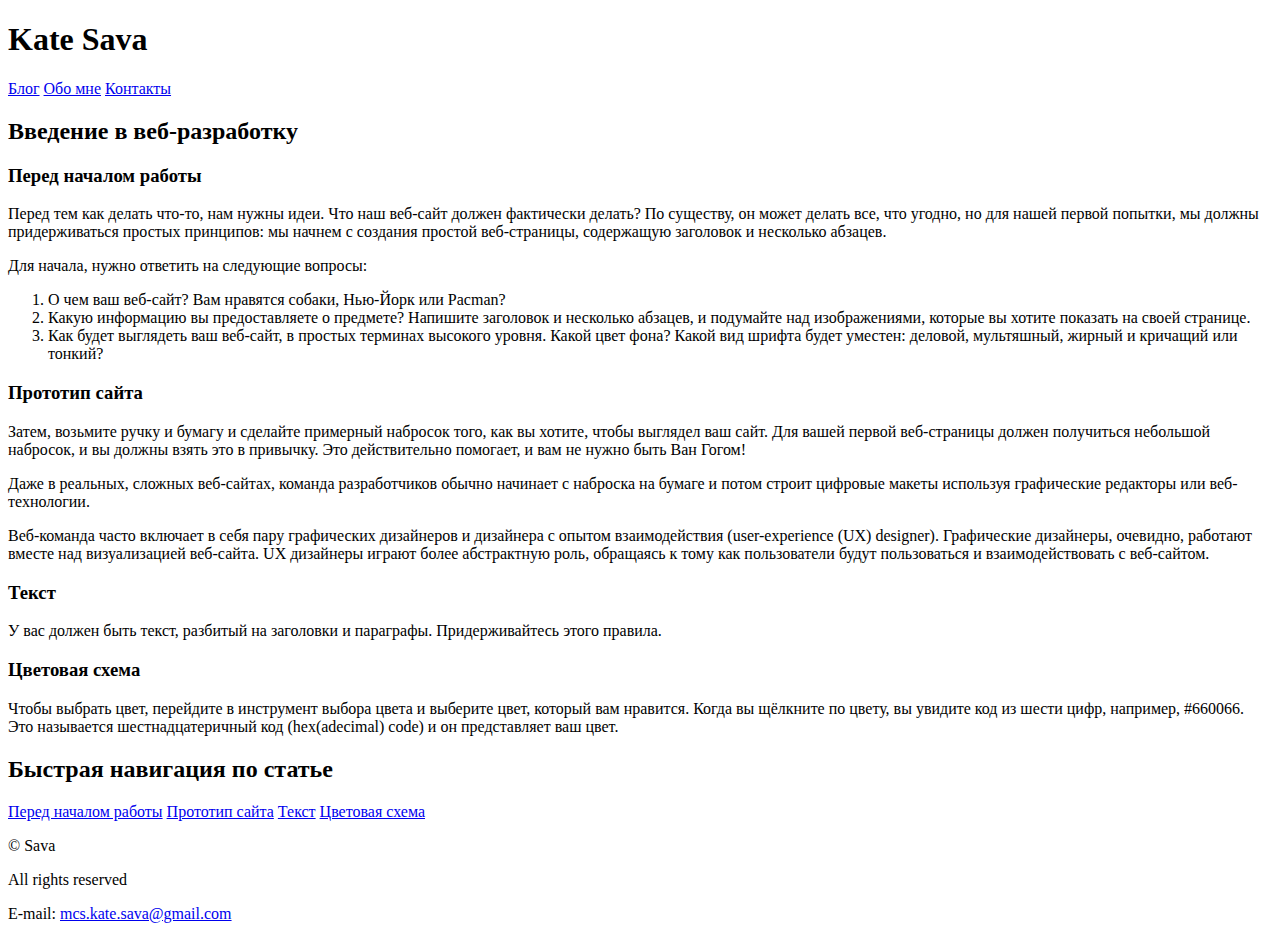
==== article-1.html @ f0a3459d "ADD article 1 - 3 pages" ====
<!doctype html>
<html lang="ru">
  <head>
    <meta charset="utf-8">
    <!-- главный заголовок сайта -->
    <title>Kate Sava</title>
    <link rel="stylesheet" href="style.css">
  </head>
  <body>
    <!-- header документа -->
    <header class="header">
      <h1 class="header__heading">Kate Sava</h1>
      <nav class="header__nav">
        <a href="index.html" class="header__nav-link">Блог</a>
        <a href="about.html" class="header__nav-link">Обо мне</a>
        <a href="contacts.html" class="header__nav-link">Контакты</a>
      </nav>
    </header>

    <!-- основной контент -->
    <main class="main">
      <section class="post">
        <h2 class="post__primary-heading">Введение в веб-разработку</h2>

        <h3 class="post__heading" id="heading-1">Перед началом работы</h3>
        <p> Перед тем как делать что-то, нам нужны идеи. Что наш веб-сайт должен фактически делать? По существу, он может делать все, что угодно, но для нашей первой попытки, мы должны придерживаться простых принципов: мы начнем с создания простой веб-страницы, содержащую заголовок и несколько абзацев.</p>
        <p>Для начала, нужно ответить на следующие вопросы:</p>
        <ol>
          <li>О чем ваш веб-сайт? Вам нравятся собаки, Нью-Йорк или Pacman?</li>
          <li>Какую информацию вы предоставляете о предмете? Напишите заголовок и несколько абзацев, и подумайте над изображениями, которые вы хотите показать на своей странице.</li>
          <li>Как будет выглядеть ваш веб-сайт, в простых терминах высокого уровня. Какой цвет фона? Какой вид шрифта будет уместен: деловой, мультяшный, жирный и кричащий или тонкий?</li>
        </ol>

        <h3 class="post__heading" id="heading-2">Прототип сайта</h3>
        <p>Затем, возьмите ручку и бумагу и сделайте примерный набросок того, как вы хотите, чтобы выглядел ваш сайт. Для вашей первой веб-страницы должен получиться небольшой набросок, и вы должны взять это в привычку. Это действительно помогает, и вам не нужно быть Ван Гогом!</p>
        <p>Даже в реальных, сложных веб-сайтах, команда разработчиков обычно начинает с наброска на бумаге и потом строит цифровые макеты используя графические редакторы или веб-технологии.</p>
        <p>Веб-команда часто включает в себя пару графических дизайнеров и дизайнера с опытом взаимодействия (user-experience (UX) designer). Графические дизайнеры, очевидно, работают вместе над визуализацией веб-сайта. UX дизайнеры играют более абстрактную роль, обращаясь к тому как пользователи будут пользоваться и взаимодействовать с веб-сайтом.<p>

        <h3 class="post__heading" id="heading-3">Текст</h3>
        <p>У вас должен быть текст, разбитый на заголовки и параграфы. Придерживайтесь этого правила.</p>

        <h3 class="post__heading" id="heading-4">Цветовая схема</h3>
        <p>Чтобы выбрать цвет, перейдите в инструмент выбора цвета и выберите цвет, который вам нравится. Когда вы щёлкните по цвету, вы увидите код из шести цифр, например, #660066. Это называется шестнадцатеричный код (hex(adecimal) code) и он представляет ваш цвет.</p>
      </section>

      <!-- боковая навигация -->
      <aside class="aside">
        <h2 class="aside__heading">Быстрая навигация по статье</h2>
        <nav class="aside__nav">
          <a href="#heading-1" class="aside__nav-link">Перед началом работы</a>
          <a href="#heading-2" class="aside__nav-link">Прототип сайта</a>
          <a href="#heading-3" class="aside__nav-link">Текст</a>
          <a href="#heading-4" class="aside__nav-link">Цветовая схема</a>
        </nav>
      </aside>
    </main>

    <!-- подвал -->
    <footer class="footer">
      <p class="footer__copyright">© Sava</p>
      <p class="footer__copyright">All rights reserved</p>
      <p class="footer__email">E-mail: <a href="mailto:mcs.kate.sava@gmail.com" class="footer__email-link">mcs.kate.sava@gmail.com</a></p>
    </footer>
  </body>
</html>
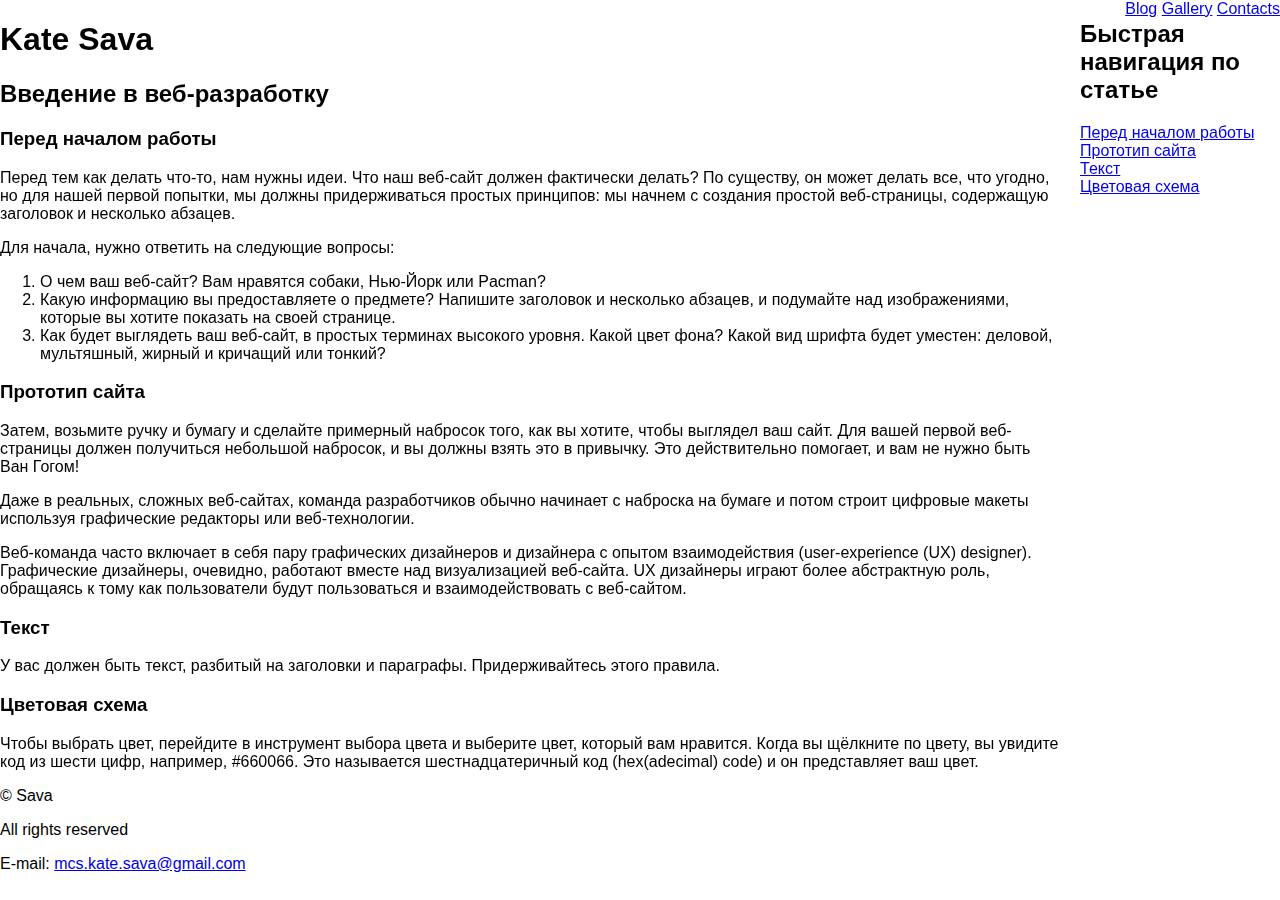
==== commit 5122dbba: "Homework: advanced lvl#3" ====
--- a/article-1.html
+++ b/article-1.html
@@ -4,6 +4,7 @@
     <meta charset="utf-8">
     <!-- главный заголовок сайта -->
     <title>Kate Sava</title>
+    <link href="https://fonts.googleapis.com/css?family=Kaushan+Script|PT+Sans:400,700&amp;subset=cyrillic" rel="stylesheet">
     <link rel="stylesheet" href="style.css">
   </head>
   <body>
@@ -11,9 +12,9 @@
     <header class="header">
       <h1 class="header__heading">Kate Sava</h1>
       <nav class="header__nav">
-        <a href="index.html" class="header__nav-link">Блог</a>
-        <a href="about.html" class="header__nav-link">Обо мне</a>
-        <a href="contacts.html" class="header__nav-link">Контакты</a>
+        <a href="index.html" class="header__nav-link">Blog</a>
+        <a href="gallery.html" class="header__nav-link">Gallery</a>
+        <a href="contacts.html" class="header__nav-link">Contacts</a>
       </nav>
     </header>
 
@@ -47,19 +48,31 @@
       <aside class="aside">
         <h2 class="aside__heading">Быстрая навигация по статье</h2>
         <nav class="aside__nav">
-          <a href="#heading-1" class="aside__nav-link">Перед началом работы</a>
-          <a href="#heading-2" class="aside__nav-link">Прототип сайта</a>
-          <a href="#heading-3" class="aside__nav-link">Текст</a>
-          <a href="#heading-4" class="aside__nav-link">Цветовая схема</a>
+          <div class="aside__nav-item">
+            <a href="#heading-1" class="aside__nav-link">Перед началом работы</a>
+          </div>
+          <div class="aside__nav-item">
+            <a href="#heading-2" class="aside__nav-link">Прототип сайта</a>
+          </div>
+          <div class="aside__nav-item">
+            <a href="#heading-3" class="aside__nav-link">Текст</a>
+          </div>
+          <div class="aside__nav-item">
+            <a href="#heading-4" class="aside__nav-link">Цветовая схема</a>
+          </div>
         </nav>
       </aside>
     </main>
 
     <!-- подвал -->
     <footer class="footer">
-      <p class="footer__copyright">© Sava</p>
-      <p class="footer__copyright">All rights reserved</p>
-      <p class="footer__email">E-mail: <a href="mailto:mcs.kate.sava@gmail.com" class="footer__email-link">mcs.kate.sava@gmail.com</a></p>
+      <section class="footer__section">
+        <p class="footer__copyright">© Sava</p>
+        <p class="footer__copyright">All rights reserved</p>
+      </section>
+      <section class="footer__section">
+        <p class="footer__email">E-mail: <a href="mailto:mcs.kate.sava@gmail.com" class="footer__email-link">mcs.kate.sava@gmail.com</a></p>
+      </section>
     </footer>
   </body>
 </html>
--- a/style.css
+++ b/style.css
@@ -0,0 +1,99 @@
+/* –––––––– COMMON STYLES –––––––––  */
+* {
+  box-sizing: border-box;
+}
+
+body {
+  font-family: Arial, Helvetica, sans-serif;
+  padding: 0;
+  margin: 0;
+}
+/* –––––––––––– HEADER ––––––––––––  */
+.header {
+  height: 60px;
+  width: 100%;
+  position: fixed;
+  top: 0;
+  left: 0;
+}
+.header__heading {
+
+}
+.header__nav {
+  position: absolute;
+  top: 0;
+  right: 0;
+  bottom: 0;
+}
+.header__nav-link {
+
+}
+
+/* ––––––––– MAIN CONTENT –––––––––  */
+.main {
+  padding-top: 60px;
+  padding-right: 220px;
+  position: relative;
+}
+
+/* ––––––––––– ONE POST –––––––––––  */
+.blog {
+
+}
+.blog__post {
+
+}
+.blog__post-heading {
+
+}
+.blog__post-content {
+
+}
+.blog__post-more {
+
+}
+.blog__post-more-link {
+
+}
+
+/* ––––––––––– ONE POST –––––––––––  */
+.post {
+
+}
+.post__primary-heading {
+
+}
+.post__heading {
+
+}
+
+/* –––––––––––– ASIDE –––––––––––––  */
+.aside {
+  width: 200px;
+  position: absolute;
+  top: 0;
+  right: 0;
+}
+.aside__heading {
+
+}
+.aside__nav {
+
+}
+.aside__nav-link {
+
+}
+
+/* –––––––––––– FOOTER ––––––––––––  */
+.footer {
+
+}
+.footer__copyright {
+
+}
+.footer__email {
+
+}
+.footer__email-link {
+
+}
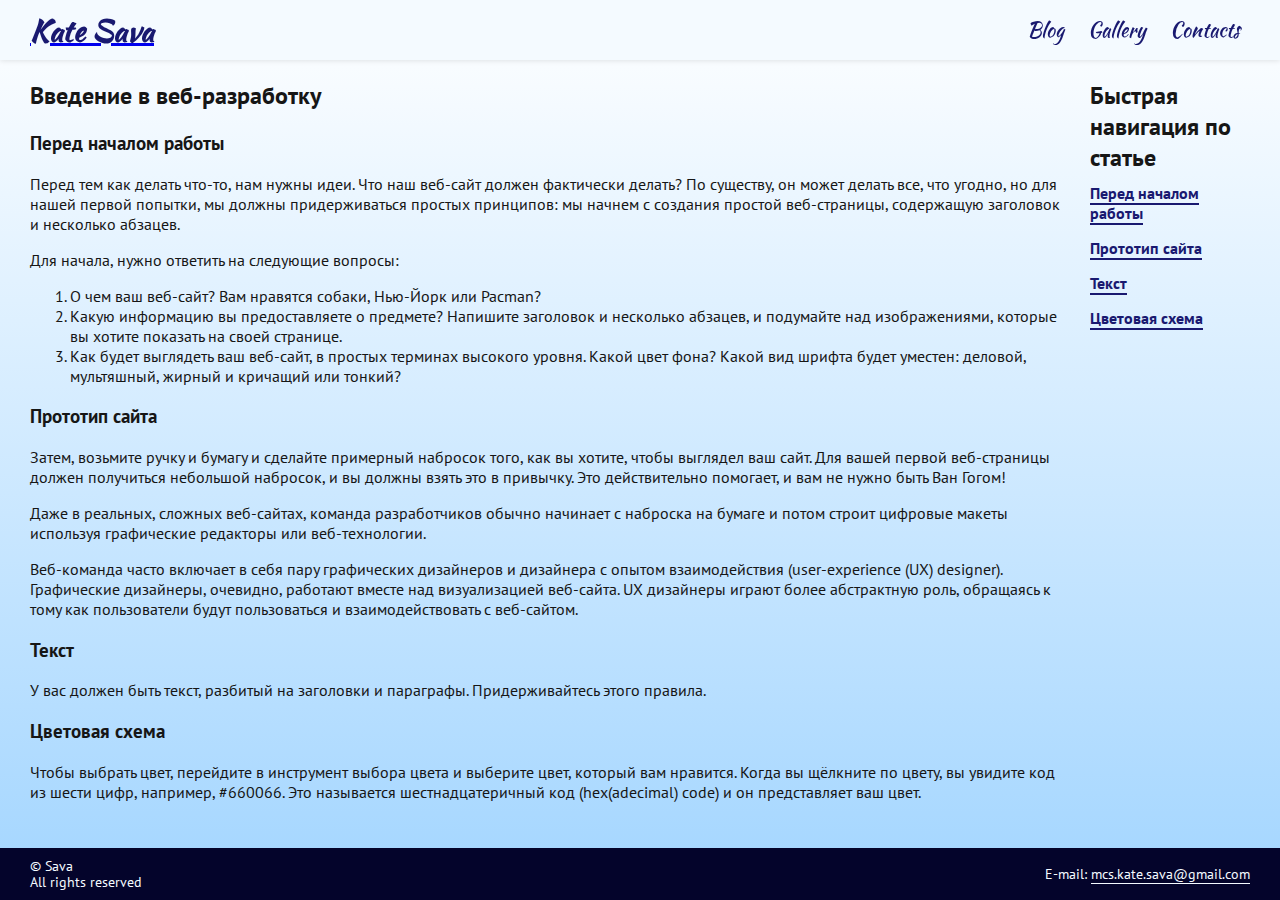
==== commit 4e97fb91: "Revert "Revert "UPD 'header' – ADD link for 'heading'""" ====
--- a/article-1.html
+++ b/article-1.html
@@ -2,47 +2,54 @@
 <html lang="ru">
   <head>
     <meta charset="utf-8">
+    <meta name="viewport" content="width=device-width, initial-scale=1">
     <!-- главный заголовок сайта -->
     <title>Kate Sava</title>
     <link href="https://fonts.googleapis.com/css?family=Kaushan+Script|PT+Sans:400,700&amp;subset=cyrillic" rel="stylesheet">
     <link rel="stylesheet" href="style.css">
   </head>
   <body>
-    <!-- header документа -->
-    <header class="header">
-      <h1 class="header__heading">Kate Sava</h1>
-      <nav class="header__nav">
-        <a href="index.html" class="header__nav-link">Blog</a>
-        <a href="gallery.html" class="header__nav-link">Gallery</a>
-        <a href="contacts.html" class="header__nav-link">Contacts</a>
-      </nav>
-    </header>
 
-    <!-- основной контент -->
-    <main class="main">
-      <section class="post">
-        <h2 class="post__primary-heading">Введение в веб-разработку</h2>
+    <div class="grid-container">
+      <!-- header документа -->
+      <header class="header">
+        <a href="/">
+          <h1 class="header__heading">Kate Sava</h1>
+        </a>  
+        <nav class="header__nav">
+          <a href="index.html" class="header__nav-link">Blog</a>
+          <a href="gallery.html" class="header__nav-link">Gallery</a>
+          <a href="contacts.html" class="header__nav-link">Contacts</a>
+        </nav>
+      </header>
 
-        <h3 class="post__heading" id="heading-1">Перед началом работы</h3>
-        <p> Перед тем как делать что-то, нам нужны идеи. Что наш веб-сайт должен фактически делать? По существу, он может делать все, что угодно, но для нашей первой попытки, мы должны придерживаться простых принципов: мы начнем с создания простой веб-страницы, содержащую заголовок и несколько абзацев.</p>
-        <p>Для начала, нужно ответить на следующие вопросы:</p>
-        <ol>
-          <li>О чем ваш веб-сайт? Вам нравятся собаки, Нью-Йорк или Pacman?</li>
-          <li>Какую информацию вы предоставляете о предмете? Напишите заголовок и несколько абзацев, и подумайте над изображениями, которые вы хотите показать на своей странице.</li>
-          <li>Как будет выглядеть ваш веб-сайт, в простых терминах высокого уровня. Какой цвет фона? Какой вид шрифта будет уместен: деловой, мультяшный, жирный и кричащий или тонкий?</li>
-        </ol>
+      <!-- основной контент -->
+      <main class="main">
+        <section class="post">
+          <h2 class="post__primary-heading">Введение в веб-разработку</h2>
 
-        <h3 class="post__heading" id="heading-2">Прототип сайта</h3>
-        <p>Затем, возьмите ручку и бумагу и сделайте примерный набросок того, как вы хотите, чтобы выглядел ваш сайт. Для вашей первой веб-страницы должен получиться небольшой набросок, и вы должны взять это в привычку. Это действительно помогает, и вам не нужно быть Ван Гогом!</p>
-        <p>Даже в реальных, сложных веб-сайтах, команда разработчиков обычно начинает с наброска на бумаге и потом строит цифровые макеты используя графические редакторы или веб-технологии.</p>
-        <p>Веб-команда часто включает в себя пару графических дизайнеров и дизайнера с опытом взаимодействия (user-experience (UX) designer). Графические дизайнеры, очевидно, работают вместе над визуализацией веб-сайта. UX дизайнеры играют более абстрактную роль, обращаясь к тому как пользователи будут пользоваться и взаимодействовать с веб-сайтом.<p>
+          <h3 class="post__heading" id="heading-1">Перед началом работы</h3>
+          <p> Перед тем как делать что-то, нам нужны идеи. Что наш веб-сайт должен фактически делать? По существу, он может делать все, что угодно, но для нашей первой попытки, мы должны придерживаться простых принципов: мы начнем с создания простой веб-страницы, содержащую заголовок и несколько абзацев.</p>
+          <p>Для начала, нужно ответить на следующие вопросы:</p>
+          <ol>
+            <li>О чем ваш веб-сайт? Вам нравятся собаки, Нью-Йорк или Pacman?</li>
+            <li>Какую информацию вы предоставляете о предмете? Напишите заголовок и несколько абзацев, и подумайте над изображениями, которые вы хотите показать на своей странице.</li>
+            <li>Как будет выглядеть ваш веб-сайт, в простых терминах высокого уровня. Какой цвет фона? Какой вид шрифта будет уместен: деловой, мультяшный, жирный и кричащий или тонкий?</li>
+          </ol>
 
-        <h3 class="post__heading" id="heading-3">Текст</h3>
-        <p>У вас должен быть текст, разбитый на заголовки и параграфы. Придерживайтесь этого правила.</p>
+          <h3 class="post__heading" id="heading-2">Прототип сайта</h3>
+          <p>Затем, возьмите ручку и бумагу и сделайте примерный набросок того, как вы хотите, чтобы выглядел ваш сайт. Для вашей первой веб-страницы должен получиться небольшой набросок, и вы должны взять это в привычку. Это действительно помогает, и вам не нужно быть Ван Гогом!</p>
+          <p>Даже в реальных, сложных веб-сайтах, команда разработчиков обычно начинает с наброска на бумаге и потом строит цифровые макеты используя графические редакторы или веб-технологии.</p>
+          <p>Веб-команда часто включает в себя пару графических дизайнеров и дизайнера с опытом взаимодействия (user-experience (UX) designer). Графические дизайнеры, очевидно, работают вместе над визуализацией веб-сайта. UX дизайнеры играют более абстрактную роль, обращаясь к тому как пользователи будут пользоваться и взаимодействовать с веб-сайтом.<p>
 
-        <h3 class="post__heading" id="heading-4">Цветовая схема</h3>
-        <p>Чтобы выбрать цвет, перейдите в инструмент выбора цвета и выберите цвет, который вам нравится. Когда вы щёлкните по цвету, вы увидите код из шести цифр, например, #660066. Это называется шестнадцатеричный код (hex(adecimal) code) и он представляет ваш цвет.</p>
-      </section>
+          <h3 class="post__heading" id="heading-3">Текст</h3>
+          <p>У вас должен быть текст, разбитый на заголовки и параграфы. Придерживайтесь этого правила.</p>
+
+          <h3 class="post__heading" id="heading-4">Цветовая схема</h3>
+          <p>Чтобы выбрать цвет, перейдите в инструмент выбора цвета и выберите цвет, который вам нравится. Когда вы щёлкните по цвету, вы увидите код из шести цифр, например, #660066. Это называется шестнадцатеричный код (hex(adecimal) code) и он представляет ваш цвет.</p>
+        </section>
+
+      </main>
 
       <!-- боковая навигация -->
       <aside class="aside">
@@ -62,17 +69,19 @@
           </div>
         </nav>
       </aside>
-    </main>
 
-    <!-- подвал -->
-    <footer class="footer">
-      <section class="footer__section">
-        <p class="footer__copyright">© Sava</p>
-        <p class="footer__copyright">All rights reserved</p>
-      </section>
-      <section class="footer__section">
-        <p class="footer__email">E-mail: <a href="mailto:mcs.kate.sava@gmail.com" class="footer__email-link">mcs.kate.sava@gmail.com</a></p>
-      </section>
-    </footer>
+      <!-- подвал -->
+      <footer class="footer">
+        <section class="footer__section">
+          <p class="footer__copyright">© Sava</p>
+          <p class="footer__copyright">All rights reserved</p>
+        </section>
+        <section class="footer__section">
+          <p class="footer__email">E-mail: <a href="mailto:mcs.kate.sava@gmail.com" class="footer__email-link">mcs.kate.sava@gmail.com</a></p>
+        </section>
+      </footer>
+
+    </div>
+
   </body>
 </html>
--- a/style.css
+++ b/style.css
@@ -4,56 +4,140 @@
 }
 
 body {
-  font-family: Arial, Helvetica, sans-serif;
+  font-family: 'PT Sans', Arial, Helvetica, sans-serif;
   padding: 0;
   margin: 0;
-}
+
+  /* design */
+  color: #161616;
+  background-image: linear-gradient(to bottom, rgba(244,250,255,0) 0%, rgb(162, 213, 255) 100%);
+}
+
+.components-page {
+  padding: 50px 20px 300px;
+}
+
 /* –––––––––––– HEADER ––––––––––––  */
 .header {
+  /* position */
   height: 60px;
   width: 100%;
   position: fixed;
   top: 0;
   left: 0;
+  z-index: 1;
+
+  /* flexbox */
+  display: flex;
+  justify-content: space-between;
+  align-items: center;
+
+  /* design */
+  background-color: #f4faff;
+  box-shadow: 0 1px 5px 0 rgba(0,0,0,.1);
+  padding: 15px 30px;
 }
 .header__heading {
-
+  color: midnightblue;
+  font-family: 'Kaushan Script', cursive;
+  font-size: 30px;
+  line-height: 30px;
+  margin: 0;
 }
 .header__nav {
+  /*padding: 20px 30px;
   position: absolute;
   top: 0;
   right: 0;
-  bottom: 0;
+  bottom: 0;*/
 }
 .header__nav-link {
-
+  /* design */
+  color: midnightblue;
+  text-decoration: none;
+  font-family: 'Kaushan Script', cursive;
+  font-size: 20px;
+  line-height: 20px;
+  margin: 5px 10px;
+  border-bottom: 2px solid transparent;
+
+  /* add transition for hover */
+  transition: border-color .3s ease-out;
+}
+
+/* hover */
+.header__nav-link:hover {
+  border-color: midnightblue;
 }
 
 /* ––––––––– MAIN CONTENT –––––––––  */
 .main {
   padding-top: 60px;
   padding-right: 220px;
+  padding-left: 30px;
+  padding-bottom: 30px;
   position: relative;
 }
 
 /* ––––––––––– ONE POST –––––––––––  */
 .blog {
-
+  /* design */
+  padding-top: 30px;
 }
 .blog__post {
-
-}
+  display: flex;
+  padding: 20px;
+  background-color: rgba(255,255,255,.5);
+  box-shadow: 0 5px 10px 0 rgba(0,0,0,.1);
+  margin-bottom: 60px;
+}
+
+.blog__post-image {
+  flex-basis: 150px;
+  flex-shrink: 0;
+  background-size: cover;
+  background-position: center;
+  background-repeat: no-repeat;
+  margin-right: 20px;
+}
+
+.blog__post-body {
+  flex-grow: 1;
+}
+
 .blog__post-heading {
-
+  margin-top: 0;
+  margin-bottom: 10px;
+
+  /* design */
+  color: #04042b;
 }
 .blog__post-content {
-
+  margin: 0;
 }
 .blog__post-more {
 
 }
 .blog__post-more-link {
-
+  display: inline-block;
+
+  /* design */
+  font-size: 14px;
+  line-height: 14px;
+  text-decoration: none;
+  text-transform: lowercase;
+  color: #0000ad;
+  font-weight: 700;
+  border-bottom: 2px solid #0000ad;
+
+  /* add transition for hover */
+  transition: color .3s ease-out, border-color .3s ease-out;
+}
+
+/* hover */
+.blog__post-more-link:hover {
+  color: #04042b;
+  border-color: transparent;
 }
 
 /* ––––––––––– ONE POST –––––––––––  */
@@ -71,29 +155,675 @@
 .aside {
   width: 200px;
   position: absolute;
-  top: 0;
+  top: 60px;
   right: 0;
+  bottom: 0;
+
+  /* design */
+  padding: 20px 30px 20px 10px;
 }
 .aside__heading {
-
-}
-.aside__nav {
-
+  margin-top: 0;
+  margin-bottom: 10px;
+}
+.aside__nav-item {
+  margin-bottom: 15px;
 }
 .aside__nav-link {
 
-}
+  /* design */
+  font-weight: 700;
+  color: midnightblue;
+  border-bottom: 2px solid midnightblue;
+  text-decoration: none;
+
+  /* add transition for hover */
+  transition: color .3s ease-out, border-color .3s ease-out;
+}
+
+/* hover */
+.aside__nav-link:hover {
+  color: #04042b;
+  border-color: transparent;
+}
+
+/* –––––––––––– GALLERY –––––––––––  */
+.gallery {
+  padding: 100px;
+}
+
+.gallery__wrapper {
+  display: flex;
+  flex-wrap: wrap;
+}
+
+.gallery__item {
+  height: 0;
+  padding-top: calc(100% / 3 - 40px);
+  flex-basis: calc(100% / 3 - 40px);
+  background-size: cover;
+  background-repeat: no-repeat;
+  background-position: center;
+  box-shadow: 0 5px 10px 0 rgba(0,0,0,.85);
+  margin: 20px;
+}
+
 
 /* –––––––––––– FOOTER ––––––––––––  */
 .footer {
 
+  /* flexbox */
+  display: flex;
+  justify-content: space-between;
+  align-items: center;
+
+  /* design */
+  color: #f4faff;
+  font-size: 14px;
+  line-height: 16px;
+  background-color: #04042b;
+  padding: 10px 30px;
 }
 .footer__copyright {
-
+  margin: 0;
 }
 .footer__email {
-
+  margin: 0;
 }
 .footer__email-link {
 
-}
+  /* design */
+  color: #f4faff;
+  border-bottom: 1px solid #f4faff;
+  text-decoration: none;
+
+  /* add transition for hover */
+  transition: border-color .3s ease-out;
+}
+
+/* hover */
+.footer__email-link:hover {
+  border-color: transparent;
+}
+
+/* –––––––––––––––––––––––––––––––––––––––––  */
+/* background-image */
+.background-image-svg {
+  width: 300px;
+  height: 100px;
+  margin: 10px;
+  background-image: url("img/cheese.svg");
+  background-repeat: repeat;
+}
+
+.background-image-img {
+  width: 300px;
+  height: 100px;
+  margin: 10px;
+  background-image: url("img/img-1.jpg");
+  background-size: cover;
+  background-repeat: no-repeat;
+  background-position: center;
+}
+
+/* –––––––––––––––––––––––––––––––––––––––––  */
+/* flexbox */
+.flex-container {
+  display: flex;
+  flex-direction: row;
+  flex-wrap: wrap;
+  justify-content: center;
+  /*align-items: center;*/
+  align-content: space-between;
+
+  /* box model */
+  height: 400px;
+  background-color: white;
+  border: 1px solid navy;
+  margin-top: 50px;
+  margin-left: 20px;
+  margin-right: 20px;
+  margin-bottom: 200px;
+}
+
+.flex-element {
+  width: 300px;
+}
+
+.flex-element-1 {
+  order: 5;
+  background-color: #009688;
+}
+.flex-element-2 {
+  order: 2;
+  background-color: #2196f3;
+}
+.flex-element-3 {
+  order: 4;
+  background-color: #00bcd4;
+  flex-grow: 5;
+}
+.flex-element-4 {
+  order: 1;
+  background-color: #00b707;
+}
+.flex-element-5 {
+  order: 3;
+  background-color: #9e9e9e;
+}
+
+
+/* –––––––––––––––––––––––––––––––––––––––––  */
+/* background-color */
+.background-color {
+  width: 200px;
+  height: 200px;
+  background-color: #9e9e9e;
+  position: relative;
+  margin: 50px;
+  margin-bottom: 100px;
+}
+.background-color-child {
+  width: 200px;
+  height: 200px;
+  background-color: rgba(0,188,212,.5);
+  background-image: url("img/avocado.svg");
+  background-size: 100px 100px;
+  background-repeat: no-repeat;
+  background-position: 50%;
+  border-radius: 50%;
+  border: 1px solid #00bcd4;
+  position: absolute;
+  top: 50px;
+  left: 50px;
+}
+
+/* –––––––––––––––––––––––––––––––––––––––––  */
+/* linear-gradient */
+.linear-gradient {
+  width: 200px;
+  height: 200px;
+  background-image: linear-gradient(#9c27b0, black);
+  margin: 50px;
+}
+
+.linear-gradient-1 {
+  width: 200px;
+  height: 200px;
+  background-image: linear-gradient(to top left, blue, black);
+  margin: 50px;
+}
+
+.linear-gradient-2 {
+  width: 200px;
+  height: 200px;
+  background-image: linear-gradient(90deg, green, black);
+  margin: 50px;
+}
+
+.linear-gradient-3 {
+  width: 200px;
+  height: 200px;
+  background-image: linear-gradient(yellow, #03a9f4, gray, black);
+  margin: 50px;
+}
+
+.linear-gradient-4 {
+  width: 200px;
+  height: 200px;
+  background-image: linear-gradient(orange 10%, #03a9f4 60%, blue 80%, black);
+  margin: 50px;
+}
+
+/* –––––––––––––––––––––––––––––––––––––––––  */
+/* radil-gradient */
+.radial-gradient {
+  width: 400px;
+  height: 200px;
+  background-image: radial-gradient(#f4b1ff, black);
+  margin: 50px;
+}
+
+.radial-gradient-1 {
+  width: 400px;
+  height: 200px;
+  background-image: radial-gradient(at left bottom, pink, black);
+  margin: 50px;
+}
+
+.radial-gradient-2 {
+  width: 400px;
+  height: 200px;
+  background-image: radial-gradient(circle, #f4b1ff, black);
+  margin: 50px;
+}
+
+.gradient-generator {
+  width: 200px;
+  height: 200px;
+  background-image: radial-gradient(ellipse at center, rgba(210,223,237,1) 1%,rgba(232,95,211,1) 49%,rgba(232,95,211,1) 49%,rgba(16,22,19,1) 84%,rgba(121,155,200,1) 100%);
+  margin: 50px;
+}
+
+/* –––––––––––––––––––––––––––––––––––––––––  */
+/* box-shadow */
+.box-shadow {
+  width: 100px;
+  height: 100px;
+  background-color: rgba(255,255,255,.5);
+  border: 1px solid gray;
+  box-shadow: 10px 15px 5px 1px black;
+  margin: 30px;
+}
+
+.box-shadow-inset {
+  width: 100px;
+  height: 100px;
+  background-color: rgba(255,255,255,.5);
+  border: 1px solid gray;
+  box-shadow: inset 0 1px 20px 10px blue;
+  margin: 30px;
+}
+
+/* –––––––––––––––––––––––––––––––––––––––––  */
+/* calc() */
+.calc-parent {
+  height: 300px;
+  border: 1px solid gray;
+}
+
+.calc-parent-inner {
+  display: flex;
+  height: 300px;
+  margin-left: -10px;
+  margin-right: -10px;
+}
+
+.calc-child {
+  width: calc(50% - 20px);
+  background-color: blue;
+  margin: 0 10px;
+}
+
+.calc-parent-part {
+  display: flex;
+  height: 200px;
+  border: 1px solid gray;
+}
+.calc-child-part {
+  width: calc(100% / 7 - 10px);
+  background-color: green;
+  margin: 0 5px;
+}
+
+.calc-parent-2 {
+  display: flex;
+  height: 200px;
+  border: 1px solid gray;
+  margin: 50px;
+}
+
+.calc-child-responsive {
+  width: calc(100% - 70px);
+  background-color: yellow;
+}
+
+.calc-child-fixed {
+  width: 50px;
+  margin-left: 20px;
+  background-color: blue;
+}
+
+/* –––––––––––––––––––––––––––––––––––––––––  */
+/* hover */
+.hover {
+  width: 100px;
+  height: 100px;
+  background-color: red;
+  margin: 20px;
+}
+
+.hover:hover {
+  background-color: #03a9f4;
+  width: 50px;
+  height: 50px;
+  border: 1px dashed black;
+}
+
+.link-hover {
+  color: green;
+  font-size: 36px;
+}
+
+.link-hover:hover {
+  color: black;
+  text-decoration: none;
+}
+
+/* –––––––––––––––––––––––––––––––––––––––––  */
+/* focus */
+.focus {
+  height: 50px;
+  width: 150px;
+  border: 1px solid blue;
+  border-radius: 10px;
+  padding: 10px;
+  outline: 0;
+}
+
+.focus:focus {
+  box-shadow: inset 0 0 15px 0 rgba(0,0,0,.8);
+}
+
+/* –––––––––––––––––––––––––––––––––––––––––  */
+/* fisrt & last child */
+.pseudo-classes-parent {
+  padding: 20px;
+  border: 1px dashed black;
+  margin: 20px 0;
+}
+
+.pseudo-classes-child {
+  height: 20px;
+  margin: 20px;
+  border: 1px solid gray;
+}
+
+.pseudo-classes-child:first-child {
+  background-color: blue;
+  margin-top: 0;
+}
+
+.pseudo-classes-child:last-child {
+  background-color: green;
+  margin-bottom: 0;
+}
+
+/* –––––––––––––––––––––––––––––––––––––––––  */
+/* nth-child */
+.pseudo-classes-child:nth-child(2) {
+  border-color: red;
+}
+
+.pseudo-classes-child:nth-child(2n) {
+  background-color: yellow;
+}
+
+.pseudo-classes-child:nth-child(odd) {
+  background-color: pink;
+}
+
+/* –––––––––––––––––––––––––––––––––––––––––  */
+/* pseudo elements: beafore & after */
+.pseudo-elements:before {
+  content: 'Я впереди всего текста';
+  color: red;
+}
+
+.pseudo-elements:after {
+  content: 'Я после всего текста';
+  color: blue;
+}
+
+/* –––––––––––––––––––––––––––––––––––––––––  */
+/* transition */
+.transition-color {
+  font-size: 30px;
+  color: black;
+  transition: color 1s ease 1s, font-size 2s ease-out;
+}
+
+.transition-color:hover {
+  color: red;
+  font-size: 45px;
+}
+
+.transition-left {
+  width: 100px;
+  height: 100px;
+  border: 1px solid black;
+  position: relative;
+  left: 0;
+  transition: left 3s ease-in 1s, width 2s linear;
+}
+
+.transition-left:hover {
+  left: 200px;
+  width: 300px;
+}
+
+/* –––––––––––––––––––––––––––––––––––––––––  */
+/* LESSION #7 ––––––––––––––––––––––––––––––  */
+/* –––––––––––––––––––––––––––––––––––––––––  */
+/* transform: translate */
+.transform-parent {
+  display: flex;
+  flex-wrap: wrap;
+  margin: 50px;
+}
+
+.translate-parent {
+  width: 300px;
+  height: 200px;
+  background-color: gray;
+  margin: 100px;
+  position: relative;
+}
+
+.translate-child {
+  width: 100%;
+  height: 100%;
+  background-color: rgba(255,255,255,.5);
+  border: 2px solid black;
+  position: absolute;
+  top: 0;
+  left: 0;
+}
+
+.translate-child-1 {
+  transform: translate(100px, 100px);
+}
+
+.translate-child-2 {
+  transform: translate(-50px, -80px);
+}
+
+/* –––––––––––––––––––––––––––––––––––––––––  */
+/* transform: rotate */
+.rotate-parent {
+  width: 300px;
+  height: 200px;
+  background-color: gray;
+  margin: 100px;
+  position: relative;
+}
+
+.rotate-child {
+  width: 100%;
+  height: 100%;
+  background-color: rgba(255,255,255,.5);
+  border: 2px solid black;
+  position: absolute;
+  top: 0;
+  left: 0;
+}
+
+.rotate-child-1 {
+  transform: rotate(100deg);
+}
+
+.rotate-child-2 {
+  transform: rotate(-30deg);
+}
+
+/* –––––––––––––––––––––––––––––––––––––––––  */
+/* transform: scale */
+.scale-parent {
+  width: 300px;
+  height: 200px;
+  background-color: gray;
+  margin: 100px;
+  position: relative;
+}
+
+.scale-child {
+  width: 100%;
+  height: 100%;
+  background-color: rgba(255,255,255,.5);
+  border: 2px solid black;
+  position: absolute;
+  top: 0;
+  left: 0;
+}
+
+.scale-child-1 {
+  transform: scale(2.5);
+}
+
+.scale-child-2 {
+  font-size: 50px;
+  transform: scale(-1, 0.5);
+}
+
+/* –––––––––––––––––––––––––––––––––––––––––  */
+/* transform: scale */
+.skew-parent {
+  width: 300px;
+  height: 200px;
+  background-color: gray;
+  margin: 100px;
+  position: relative;
+}
+
+.skew-child {
+  width: 100%;
+  height: 100%;
+  background-color: rgba(255,255,255,.5);
+  border: 2px solid black;
+  position: absolute;
+  top: 0;
+  left: 0;
+}
+
+.skew-child-1 {
+  transform: skew(-70deg);
+}
+
+.skew-child-2 {
+  transform: skew(-10deg, 50deg);
+}
+
+/* –––––––––––––––––––––––––––––––––––––––––  */
+/* transform-origin */
+.transform-origin-parent {
+  width: 300px;
+  height: 200px;
+  background-color: gray;
+  margin: 100px;
+  position: relative;
+}
+
+.transform-origin-child {
+  width: 100%;
+  height: 100%;
+  background-color: rgba(255,255,255,.5);
+  border: 2px solid black;
+  position: absolute;
+  top: 0;
+  left: 0;
+  transform: rotate(45deg);
+  transform-origin: 100% 50%;
+}
+
+/* –––––––––––––––––––––––––––––––––––––––––  */
+/* animation */
+.animation-1 {
+  width: 300px;
+  height: 300px;
+  border: 2px dashed black;
+  background-color: green;
+  animation-name: animation-bg-color;
+  animation-duration: 5s;
+  animation-delay: 3s;
+  animation-iteration-count: 1;
+}
+
+.animation-1:hover {
+  animation-play-state: paused;
+}
+
+@keyframes animation-bg-color {
+  from {
+    background-color: yellow;
+    transform: translate(0,0);
+    width: 300px;
+    box-shadow: 0 0 5px 5px rgba(255,255,255,1);
+  }
+
+  to {
+    background-color: blue;
+    transform: translate(200px,300px);
+    width: 500px;
+    box-shadow: 0 0 50px 50px rgba(255,255,255,.5);
+  }
+}
+
+.animation-2 {
+  width: 100px;
+  height: 100px;
+  background-color: black;
+  opacity: .8;
+  animation-name: animation-rotate;
+  animation-duration: 3s;
+  animation-delay: 3s;
+  animation-timing-function: linear;
+  animation-iteration-count: 1;
+  animation-direction: alternate-reverse;
+  margin: 50px;
+}
+
+@keyframes animation-rotate {
+  0% {
+    transform: rotate(0);
+  }
+
+  50% {
+    transform: rotate(-90deg);
+  }
+
+  100% {
+    transform: rotate(360deg);
+  }
+}
+
+/* –––––––––––––––––––––––––––––––––––––––––  */
+.toggled {
+  background-color: red;
+}
+
+
+
+
+
+
+
+
+
+
+
+
+
+
+
+
+
+
+
+
+
+
+
+
+
+
+/* –––––––––––––––––––––––––––––––––––––––––  */
